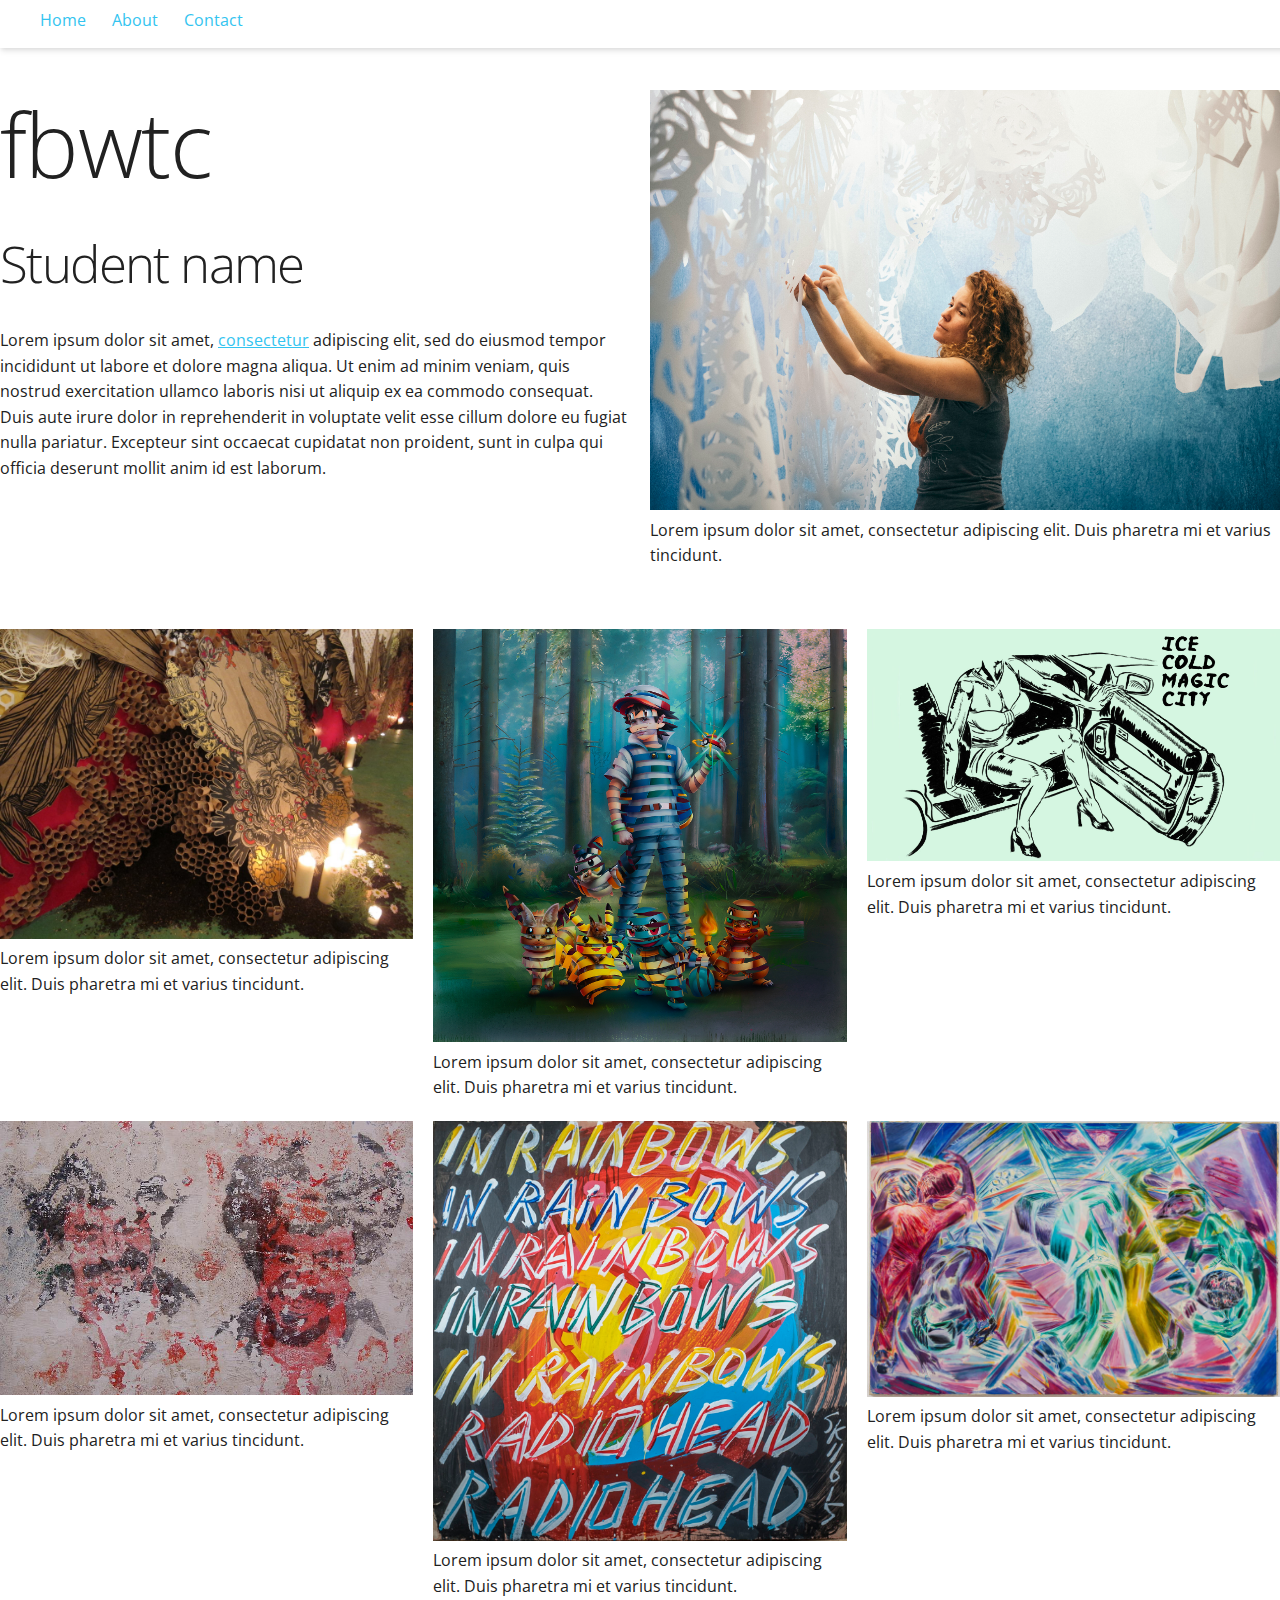
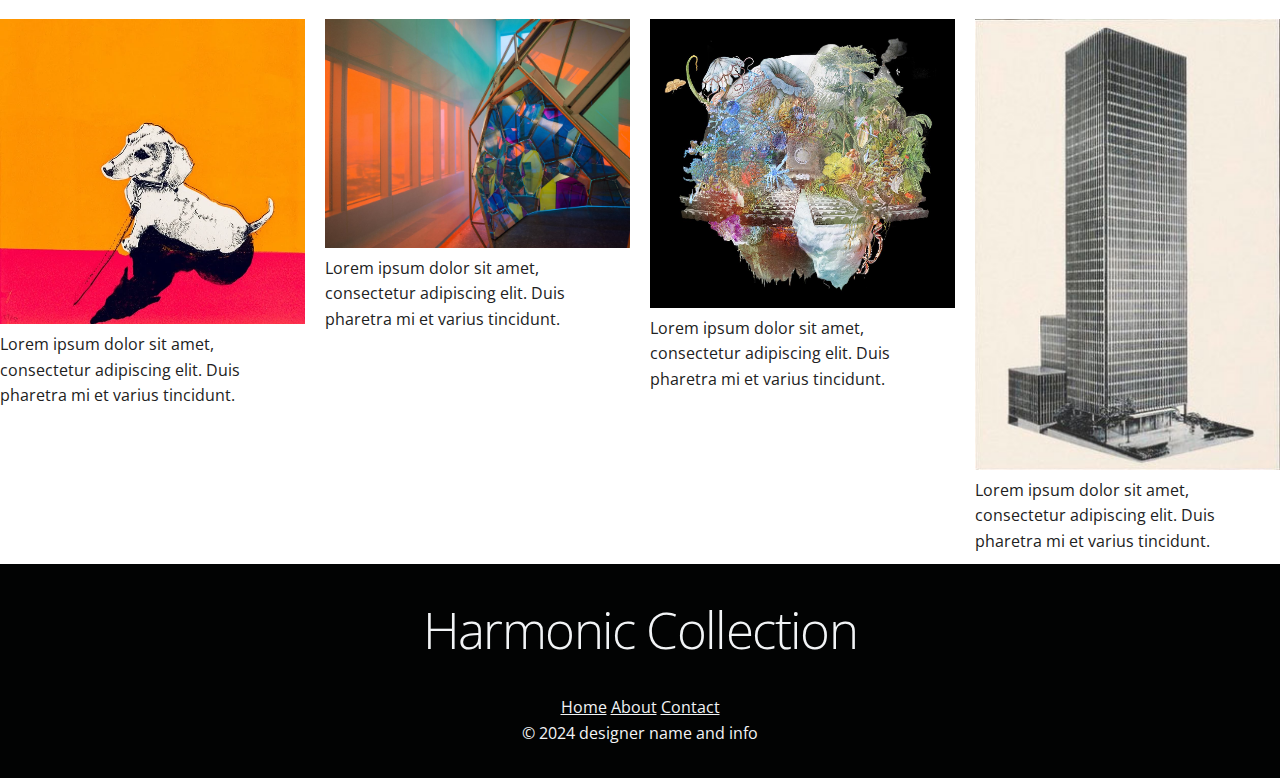
==== index.html @ 66479777 "setup" ====
<!DOCTYPE html>
<html lang="en">
<head>

  <!-- Basic Page Needs
  –––––––––––––––––––––––––––––––––––––––––––––––––– -->
  <meta charset="utf-8">
  <title>Your page title here :)</title>
  <meta name="description" content="">
  <meta name="author" content="">

  <!-- Mobile Specific Metas
  –––––––––––––––––––––––––––––––––––––––––––––––––– -->
  <meta name="viewport" content="width=device-width, initial-scale=1">

  <!-- FONT
  –––––––––––––––––––––––––––––––––––––––––––––––––– -->
  <link href="//fonts.googleapis.com/css?family=Raleway:400,300,600" rel="stylesheet" type="text/css">

  <!-- CSS
  –––––––––––––––––––––––––––––––––––––––––––––––––– -->
  <link rel="stylesheet" href="css/normalize.css">
  <link rel="stylesheet" href="css/barebones.css">
  <link rel="stylesheet" href="css/core-1.css">


  <!-- Favicon
  –––––––––––––––––––––––––––––––––––––––––––––––––– -->
  <link rel="icon" type="image/png" href="images/favicon-16.png">

</head>
<body>
  <header>
    <nav>
      <a href="#">Home</a>
      <a href="#">About</a>
      <a href="#">Contact</a>
    </nav>
  </header>
  <section class="grid-container col-2">
    <div class="content-block">
      <h1>fbwtc</h1>
      <h3>Student name</h3>
      <p>
        Lorem ipsum dolor sit amet, <a href="#">consectetur</a> adipiscing elit,
        sed do eiusmod tempor incididunt ut labore et dolore magna aliqua. Ut
        enim ad minim veniam, quis nostrud exercitation ullamco laboris nisi ut
        aliquip ex ea commodo consequat. Duis aute irure dolor in reprehenderit
        in voluptate velit esse cillum dolore eu fugiat nulla pariatur.
        Excepteur sint occaecat cupidatat non proident, sunt in culpa qui
        officia deserunt mollit anim id est laborum.
      </p>
    </div>
    <div class="content-block"><img src="images/Swoon+Caledonia+Currie+2021+Sal+Rodriguez+photographer.jpg" alt="art image" /><p>Lorem ipsum dolor sit amet, consectetur adipiscing elit. Duis pharetra mi et varius tincidunt.</p></div>
  </section>
  <section class="grid-container col-3">
    <div><img src="images/Tokyo_SnowContemporary_2012_2.JPG" alt="art image" /> Lorem ipsum dolor sit amet, consectetur adipiscing elit. Duis pharetra mi et varius tincidunt.</div>
    <div><img src="images/Viridian-Forest-Acryl-on-linen-71x71inch-kopie.jpg" alt="art image" />Lorem ipsum dolor sit amet, consectetur adipiscing elit. Duis pharetra mi et varius tincidunt.</div>
    <div><img src="images/WEB-SP_Juxtapoz_Miami-01-1600x900.jpg" alt="art image" />Lorem ipsum dolor sit amet, consectetur adipiscing elit. Duis pharetra mi et varius tincidunt.</div>
  </section>
  <section class="grid-container col-3">
    <div><img src="images/dsc_0099_3007118864_o.jpg" alt="art image" />Lorem ipsum dolor sit amet, consectetur adipiscing elit. Duis pharetra mi et varius tincidunt.</div>
    <div><img src="images/sk-Radiohead-In-Rainbows-111915-58.jpg" alt="art image" /> Lorem ipsum dolor sit amet, consectetur adipiscing elit. Duis pharetra mi et varius tincidunt.</div>
    <div><img src="images/Denzil-Forrester-1993-Dub-Dance-2-840x560-c-center.jpg" alt="art image" />Lorem ipsum dolor sit amet, consectetur adipiscing elit. Duis pharetra mi et varius tincidunt.</div>
  </section>
  <section class="grid-container col-4">
    <div><img src="images/1_MB_Anna_Marrow_Doggie_Jo_Hounsome_Photography_1_grande.webp" alt="art image" /> Lorem ipsum dolor sit amet, consectetur adipiscing elit. Duis pharetra mi et varius tincidunt.</div>
    <div><img src="images/2021_09_24_02_model_of_invisible_futures_02_small.jpg" alt="art image" />Lorem ipsum dolor sit amet, consectetur adipiscing elit. Duis pharetra mi et varius tincidunt.</div>
    <div><img src="images/2021_10_07_210517_FA_LOGO_trans-background_SMALL.jpg" alt="art image" />Lorem ipsum dolor sit amet, consectetur adipiscing elit. Duis pharetra mi et varius tincidunt.</div>
    <div><img src="images/building.jpg" alt="art image" />Lorem ipsum dolor sit amet, consectetur adipiscing elit. Duis pharetra mi et varius tincidunt.</div>
  </section>
  <footer>
    <h3 class="fake-logo">Harmonic Collection</h3>
    <nav>
      <a href="#">Home</a>
      <a href="#">About</a>
      <a href="#">Contact</a>
    </nav>
    <p>&copy; 2024 designer name and info</p>
  </footer>
</body>
</html>
---- css/barebones.css ----
/*
* Barebones V3
* Copyright 2019 Steve Cochran
*
* Based of Skeleton by Dave Gamache
*
* Free to use under the MIT license.
*/

/* Table of contents
––––––––––––––––––––––––––––––––––––––––––––––––––
- Media Breakpoints
- Variables
- Grid
- Base Styles
- Typography
- Links
- Buttons
- Forms
- Lists
- Code
- Tables
- Spacing
- Utilities
- Clearing
- Media Queries
*/

/* ENV Variables
–––––––––––––––––––––––––––––––––––––––––––––––––– */
/* Media breakpoint variables for use in media queries
* 	Note: this section is currently commented out pending release of 
* 	final CSS env() spec
*  Breakpoints based on 
*	 https://medium.freecodecamp.org/the-100-correct-way-to-do-css-breakpoints-88d6a5ba1862
* 
*/


/* CSS Variables
–––––––––––––––––––––––––––––––––––––––––––––––––– */
html {

	/* default theme: light background, dark text, blue accent */
	--theme-hue: 0;					/* white */
	--accent-hue: 194;			/* blue */

	--text-color-richer: hsl(var(--theme-hue), 0%, 5%);			/* #0d0d0d		*/
	--text-color-normal: hsl(var(--theme-hue), 0%, 13%);		/* #222222 		text color; button:hover:focus color */
	--text-color-softer: hsl(var(--theme-hue), 0%, 33%);		/* #555555 		button color; button:hover border */

  --accent-color: hsl(var(--accent-hue), 86%, 57%);				/* #33C3F0 		link; button-primary bg+border; textarea,select:focus border */
  --accent-color-hover: hsl(var(--accent-hue), 76%, 49%);	/* #1EAEDB 		link hover; button-primary:hover:focus bg+border */

  --border-color: hsl(var(--theme-hue), 0%, 73%);					/* #bbbbbb		button border */
	--border-color-softer: hsl(var(--theme-hue), 0%, 82%);	/* #d1d1d1		textarea,select,code,td,hr border	 */
	
	--background-color: white;														/* transparent body background; textarea,select background */
	--background-color-softer: hsl(var(--theme-hue), 0%, 95%);
  --code-background: hsl(var(--theme-hue), 0%, 95%);			/* #f1f1f1 		code background*/

	--button-primary-color: white;
  
	
	/* Note: Skeleton was based off a 10px font sizing for REM  */
	/* 62.5% of typical 16px browser default = 10px */
	--base-font-size: 1rem;
	
	/* Grid Defaults - default to match orig skeleton settings */
	--grid-max-width: 1440px;
}

/*  Dark Theme
	Note: prefers-color-scheme selector support is still limited, but 
	included for future and an example of defining a different base 'theme'
*/
@media (prefers-color-scheme: dark) {
	:html {
		/* dark theme: light background, dark text, blue accent */
		--theme-hue: 0;					/* black */
		--accent-hue: 194;			/* blue */

		--text-color-richer: hsl(var(--theme-hue), 0%, 95%);		/* 		*/
		--text-color-normal: hsl(var(--theme-hue), 0%, 80%);		/* text color; button:hover:focus color */
		--text-color-softer: hsl(var(--theme-hue), 0%, 67%);		/* button color; button:hover border */

		--accent-color: hsl(var(--accent-hue), 76%, 49%);				/* link; button-primary bg+border; textarea,select:focus border */
		--accent-color-hover: hsl(var(--accent-hue), 86%, 57%);	/* link hover; button-primary:hover:focus bg+border */

		--border-color: hsl(var(--theme-hue), 0%, 27%);					/* button border */
		--border-color-softer: hsl(var(--theme-hue), 0%, 20%);	/* textarea,select,code,td,hr border	 */
	
		--background-color: hsl(var(--theme-hue), 0%, 12%);			/* body background; textarea,select background */
		--background-color-softer: hsl(var(--theme-hue), 0%, 18%);
		--code-background: hsl(var(--theme-hue), 0%, 5%);				/* code background*/

		--button-primary-color: white;
  }
	
	img.value-img {
		filter: invert(0.8);
	}
	/* TODO - test dialing back image intensity on dark background
  img {
    opacity: .80;
    transition: opacity .5s ease-in-out;
  }
  img:hover {
    opacity: 1;
  }
  */
}


/* Grid
–––––––––––––––––––––––––––––––––––––––––––––––––– */
/* CSS Grid depends much more on CSS than HTML, so there is less boilerplate
	 than with skeleton. Only basic 1-4 column grids are included.
	 Any additional needs should be made using custom CSS directives */


.grid-container {
	position: relative;
	max-width: var(--grid-max-width);
	margin: 0 auto;
	padding: 20px;
	display: grid;
	grid-gap: 20px;
	gap: 20px;
	
	/* by default use min 200px wide columns auto-fit into width */
	grid-template-columns: minmax(200px, 1fr);
}

/* grids to 3 columns above mobile sizes */
@media (min-width: 600px) {
	.grid-container {
		grid-template-columns: repeat(3, 1fr);
		padding: 10px 0;
	}
	
	/* basic grids */
	.grid-container.col-5 {
		grid-template-columns: repeat(5, 1fr);
	}
	.grid-container.col-4 {
		grid-template-columns: repeat(4, 1fr);
	}
	.grid-container.col-3 {
		grid-template-columns: repeat(3, 1fr);
	}
	.grid-container.col-2 {
		grid-template-columns: repeat(2, 1fr);
	}
	.grid-container.full {
		grid-template-columns: 1fr;
	}
	
}







/* Base Styles
–––––––––––––––––––––––––––––––––––––––––––––––––– */
html {
  font-size: var(--base-font-size);
  scroll-behavior: smooth;
}
body {
  font-size: 1rem;		/* changed from 15px in orig skeleton */
  line-height: 1.6;
  font-weight: 400;
  font-family: "Open Sans", "HelveticaNeue", "Helvetica Neue", Helvetica, Arial, sans-serif;
  color: var(--text-color-normal); 
  background-color: var(--background-color);;
}


/* Typography
–––––––––––––––––––––––––––––––––––––––––––––––––– */
h1, h2, h3, h4, h5, h6 {
  margin-top: 0;
  margin-bottom: 2rem;
  font-weight: 300; }
h1 { font-size: 4.0rem; line-height: 1.2;  letter-spacing: -.1rem;}
h2 { font-size: 3.6rem; line-height: 1.25; letter-spacing: -.1rem; }
h3 { font-size: 3.2rem; line-height: 1.3;  letter-spacing: -.1rem; }
h4 { font-size: 2.4rem; line-height: 1.35; letter-spacing: -.08rem; }
h5 { font-size: 1.8rem; line-height: 1.5;  letter-spacing: -.05rem; }
h6 { font-size: 1.333rem; line-height: 1.6;  letter-spacing: 0; }

/* Larger than phablet */
@media (min-width: 600px) {
  h1 { font-size: 5.6rem; }
  h2 { font-size: 4.2rem; }
  h3 { font-size: 3.2rem; }
  h4 { font-size: 2.4rem; }
  h5 { font-size: 1.8rem; }
  h6 { font-size: 1.333rem; }
}

p {
  margin-top: 0; }


/* Links
–––––––––––––––––––––––––––––––––––––––––––––––––– */
a {
  color: var(--accent-color); }
a:hover {
  color: var(--accent-color-hover); }


/* Buttons
–––––––––––––––––––––––––––––––––––––––––––––––––– */
.button,
button,
input[type="submit"],
input[type="reset"],
input[type="button"] {
  display: inline-block;
  height: 38px;
  padding: 0 30px;
  color: var(--text-color-softer);
  text-align: center;
  font-size: 11px;
  font-weight: 600;
  line-height: 38px;
  letter-spacing: .1rem;
  text-transform: uppercase;
  text-decoration: none;
  white-space: nowrap;
  background-color: transparent;
  border-radius: 4px;
  border: 1px solid var(--border-color);
  cursor: pointer;
  box-sizing: border-box; }
.button:hover,
button:hover,
input[type="submit"]:hover,
input[type="reset"]:hover,
input[type="button"]:hover,
.button:focus,
button:focus,
input[type="submit"]:focus,
input[type="reset"]:focus,
input[type="button"]:focus {
  color: var(--text-color-normal);
  border-color: var(--text-color-softer);
  outline: 0; }
.button.button-primary,
button.button-primary,
input[type="submit"].button-primary,
input[type="reset"].button-primary,
input[type="button"].button-primary {
  color: var(--button-primary-color);
  background-color: var(--accent-color);
  border-color: var(--accent-color); }
.button.button-primary:hover,
button.button-primary:hover,
input[type="submit"].button-primary:hover,
input[type="reset"].button-primary:hover,
input[type="button"].button-primary:hover,
.button.button-primary:focus,
button.button-primary:focus,
input[type="submit"].button-primary:focus,
input[type="reset"].button-primary:focus,
input[type="button"].button-primary:focus {
  color: var(--button-primary-color);
  background-color: var(--accent-color-hover);
  border-color: var(--accent-color-hover); }


/* Forms
–––––––––––––––––––––––––––––––––––––––––––––––––– */
input[type="email"],
input[type="number"],
input[type="search"],
input[type="text"],
input[type="tel"],
input[type="url"],
input[type="password"],
textarea,
select {
  height: 38px;
  padding: 6px 10px; /* The 6px vertically centers text on FF, ignored by Webkit */
  background-color: var(--background-color);
  border: 1px solid var(--border-color-softer);
  border-radius: 4px;
  box-shadow: none;
  box-sizing: border-box; }
/* Removes awkward default styles on some inputs for iOS */
input[type="email"],
input[type="number"],
input[type="search"],
input[type="text"],
input[type="tel"],
input[type="url"],
input[type="password"],
input[type="button"],
input[type="submit"],
textarea {
  -webkit-appearance: none;
     -moz-appearance: none;
          appearance: none; }
textarea {
  min-height: 65px;
  padding-top: 6px;
  padding-bottom: 6px; }
input[type="email"]:focus,
input[type="number"]:focus,
input[type="search"]:focus,
input[type="text"]:focus,
input[type="tel"]:focus,
input[type="url"]:focus,
input[type="password"]:focus,
textarea:focus,
select:focus {
  border: 1px solid var(--accent-color);
  outline: 0; }
label,
legend {
  display: block;
  margin-bottom: .5rem;
  font-weight: 600; }
fieldset {
  padding: 0;
  border-width: 0; }
input[type="checkbox"],
input[type="radio"] {
  display: inline; }
label > .label-body {
  display: inline-block;
  margin-left: .5rem;
  font-weight: normal; }


/* Lists
–––––––––––––––––––––––––––––––––––––––––––––––––– */
ul {
  list-style: circle inside; }
ol {
  list-style: decimal inside; }
ol, ul {
  padding-left: 0;
  margin-top: 0; }
ul ul, ul ol, ol ol, ol ul {
	font-size: 100%;
	margin: 1rem 0 1rem 3rem;
	color: var(--text-color-softer);
}
li {
  margin-bottom: 0.5rem; }


/* Code
–––––––––––––––––––––––––––––––––––––––––––––––––– */
code {
  padding: .2rem .5rem;
  margin: 0 .2rem;
  font-size: 90%;
  white-space: nowrap;
  background: var(--code-background);
  border: 1px solid var(--border-color-softer);
  border-radius: 4px; }
pre > code {
  display: block;
  padding: 1rem 1.5rem;
  white-space: pre; 
  overflow: auto; }


/* Tables
–––––––––––––––––––––––––––––––––––––––––––––––––– */
th,
td {
  padding: 12px 15px;
  text-align: left;
  border-bottom: 1px solid var(--border-color-softer); }
th:first-child,
td:first-child {
  padding-left: 0; }
th:last-child,
td:last-child {
  padding-right: 0; }


/* Spacing
–––––––––––––––––––––––––––––––––––––––––––––––––– */
button,
.button {
  margin-bottom: 1rem; }
input,
textarea,
select,
fieldset {
  margin-bottom: 1.5rem; }
pre,
blockquote,
dl,
figure,
table,
p,
ul,
ol,
form {
  margin-bottom: 2.5rem; }


/* Utilities
–––––––––––––––––––––––––––––––––––––––––––––––––– */
.u-full-width {
  width: 100%;
  box-sizing: border-box; }
.u-max-full-width {
  max-width: 100%;
  box-sizing: border-box; }
.u-pull-right {
  float: right; }
.u-pull-left {
  float: left; }
.u-align-left {
	text-align: left; }
.u-align-right {
	text-align: right; }


/* Misc
–––––––––––––––––––––––––––––––––––––––––––––––––– */
hr {
  margin-top: 3rem;
  margin-bottom: 3.5rem;
  border-width: 0;
  border-top: 1px solid var(--border-color-softer); }


/* Clearing
–––––––––––––––––––––––––––––––––––––––––––––––––– */

/* Self Clearing Goodness */
.container:after,
.row:after,
.u-cf {
  content: "";
  display: table;
  clear: both; }


/* Media Queries
–––––––––––––––––––––––––––––––––––––––––––––––––– */
/*
Note: The best way to structure the use of media queries is to create the queries
near the relevant code. For example, if you wanted to change the styles for buttons
on small devices, paste the mobile query code up in the buttons section and style it
there.
*/


/* Larger than mobile (default point when grid becomes active) */
@media (min-width: 600px) {}

/* Larger than phablet */
@media (min-width: 900px) {}

/* Larger than tablet */
@media (min-width: 1200px) {}
---- css/core-1.css ----
@import url('https://fonts.googleapis.com/css2?family=Open+Sans:ital,wght@0,300..800;1,300..800&display=swap');


/* CSS Custom properties */

:root {
  /* Define Colors as colors */
  --green: #00ebc7;
  --red: #ff5470;
  --yellow: #fde24f;
  --black: #020303;
  --darkBlue: #00214d;
  --darkGrey: #222;
  --grey: #cccccc;
  --lightGrey: #f2f4f6;
  --white: #fff;

  /* Define Colors intentions */
  --background: var(--white);
  --textColor: var(--black);
  --buttonTextColor: var(--black);
  --lineColor: var(--grey);
  --cardBg: var(--white);
  --headerBackground: var(--background-color);
  --footerBackground: var(--black);
  --textLink: var(--green)

  /* Styles */
  --line: solid 1px var(--lineColor);

  /* Spacing */
  --space-xxs:  4px;
  --space-xs:   8px;
  --space-sm:   12px;
  --space-md:   20px;
  --space-lg:   32px;
  --space-xl:   52px;
  --space-xxl:  84px;

  /* Positioning */
  --containerPadding: 2.5%;
  --headerHeight: 3rem;
  --borderRadius: 10px;

    /* Elevation */
    --level-1: 0 1px 3px 0 rgba(0, 0, 0, 0.1), 0 1px 2px 0 rgba(0, 0, 0, 0.06);
    --level-2: 0 4px 6px -1px rgba(0, 0, 0, 0.1),
      0 2px 4px -1px rgba(0, 0, 0, 0.06);
    --level-3: 0 10px 15px -3px rgba(0, 0, 0, 0.1),
      0 4px 6px -2px rgba(0, 0, 0, 0.05);
    --level-4: 0 20px 25px -5px rgba(0, 0, 0, 0.1),
      0 10px 10px -5px rgba(0, 0, 0, 0.04);

}

main {
    width: 80vw;
    margin: 0 auto;
  }

  img {
    max-width: 100%;
    height: auto;
  }

  header {
    color: var(--accent-color);
    left: 0;
    top: 0;
    width: 100%;
    height: var(--headerHeight);
    background: var(--headerBackground);
    box-shadow: var(--level-2);
    padding: 0 var(--containerPadding);
  }
  
  header nav {
    display: flex;
    justify-content: flex-start;
    align-items: center;
    width: 600px;
  }
  
  header nav a {
    color: var(--accent-color);
    text-decoration: none;
    padding:.5rem;
  
  }
  
  header nav a + a {
    margin-left: 10px;
  }

  .content-block {
    margin-top: var(--space-lg);
  }

  footer {
    --footerTextColor: var(--lightGrey);
    color: var(--footerTextColor);
    background: var(--footerBackground);
    padding: 2rem var(--containerPadding);
    text-align: center;
  }
  
  footer a {
    color: var(--footerTextColor);
  }
  
  footer p {
    margin-bottom: 0;
    max-width: none;
  }
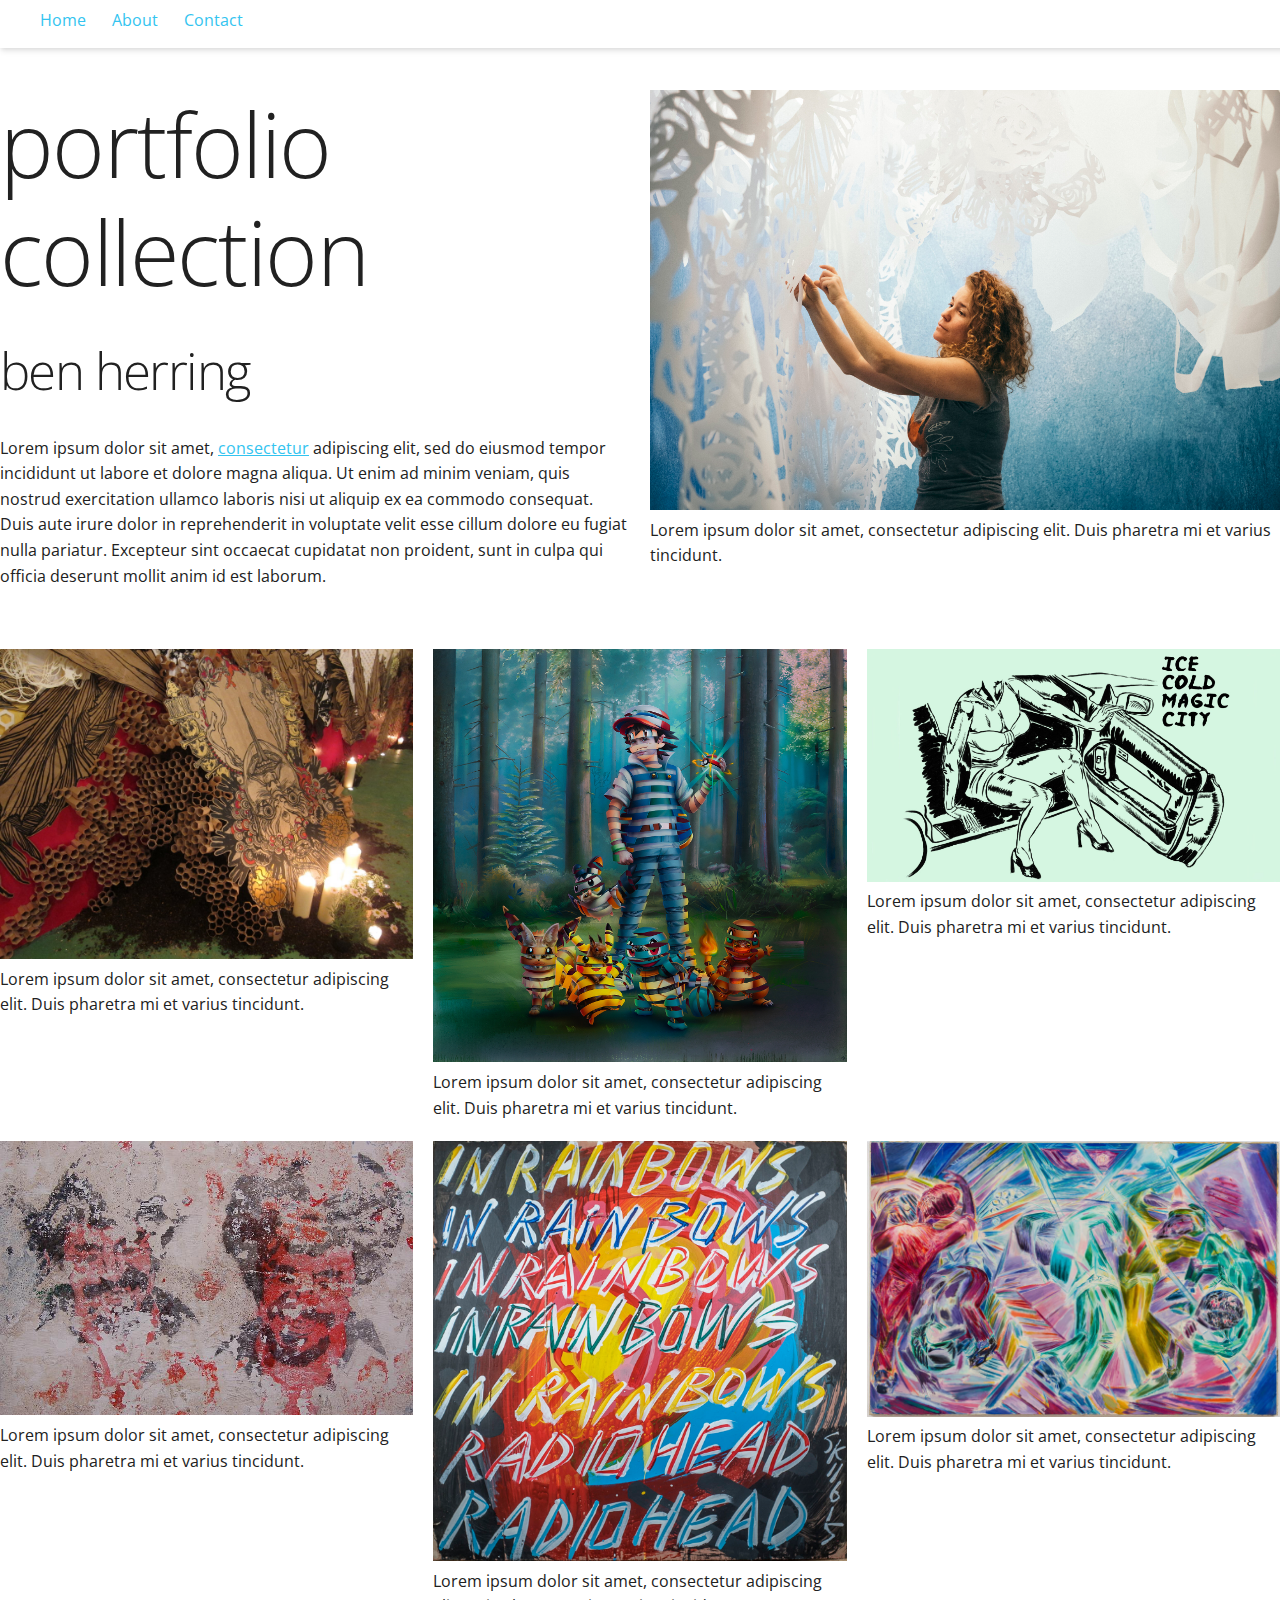
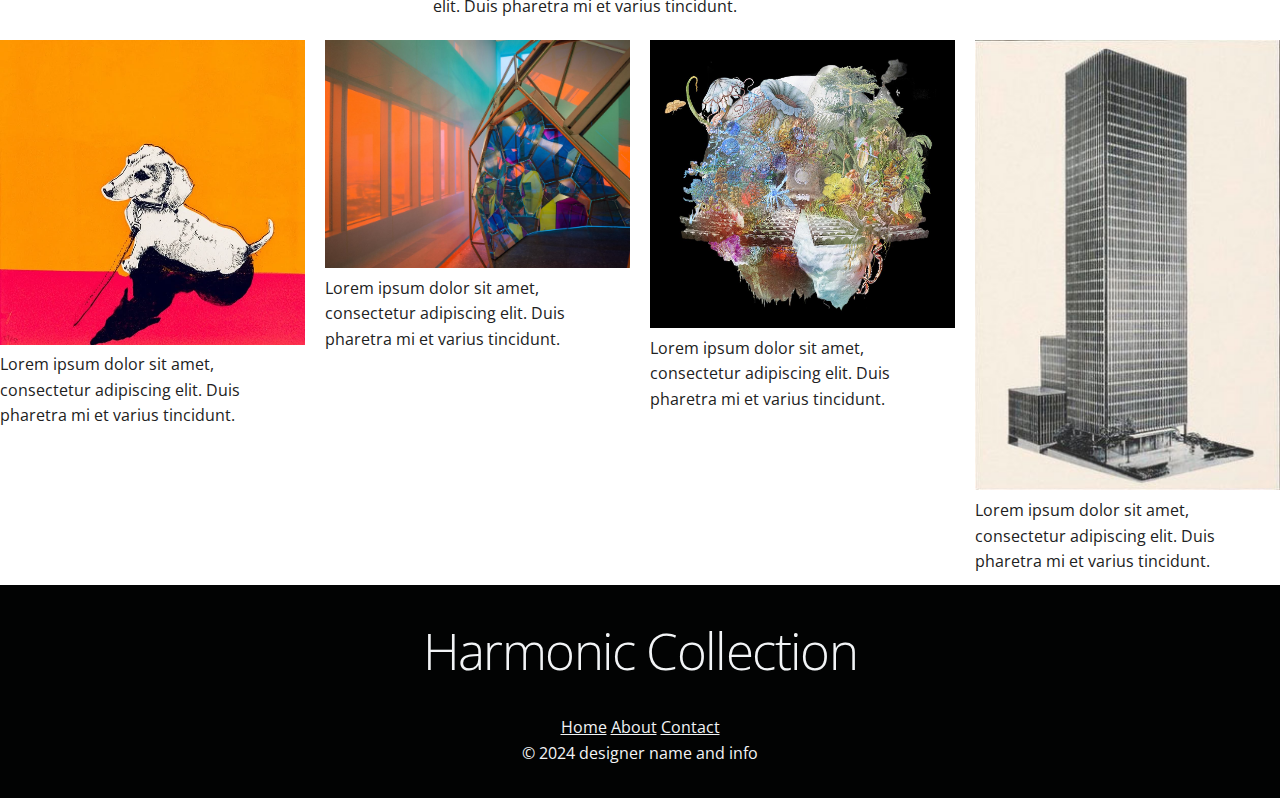
==== commit 25cec8db: "Update index.html" ====
--- a/index.html
+++ b/index.html
@@ -39,8 +39,8 @@
   </header>
   <section class="grid-container col-2">
     <div class="content-block">
-      <h1>fbwtc</h1>
-      <h3>Student name</h3>
+      <h1>portfolio collection</h1>
+      <h3>ben herring</h3>
       <p>
         Lorem ipsum dolor sit amet, <a href="#">consectetur</a> adipiscing elit,
         sed do eiusmod tempor incididunt ut labore et dolore magna aliqua. Ut
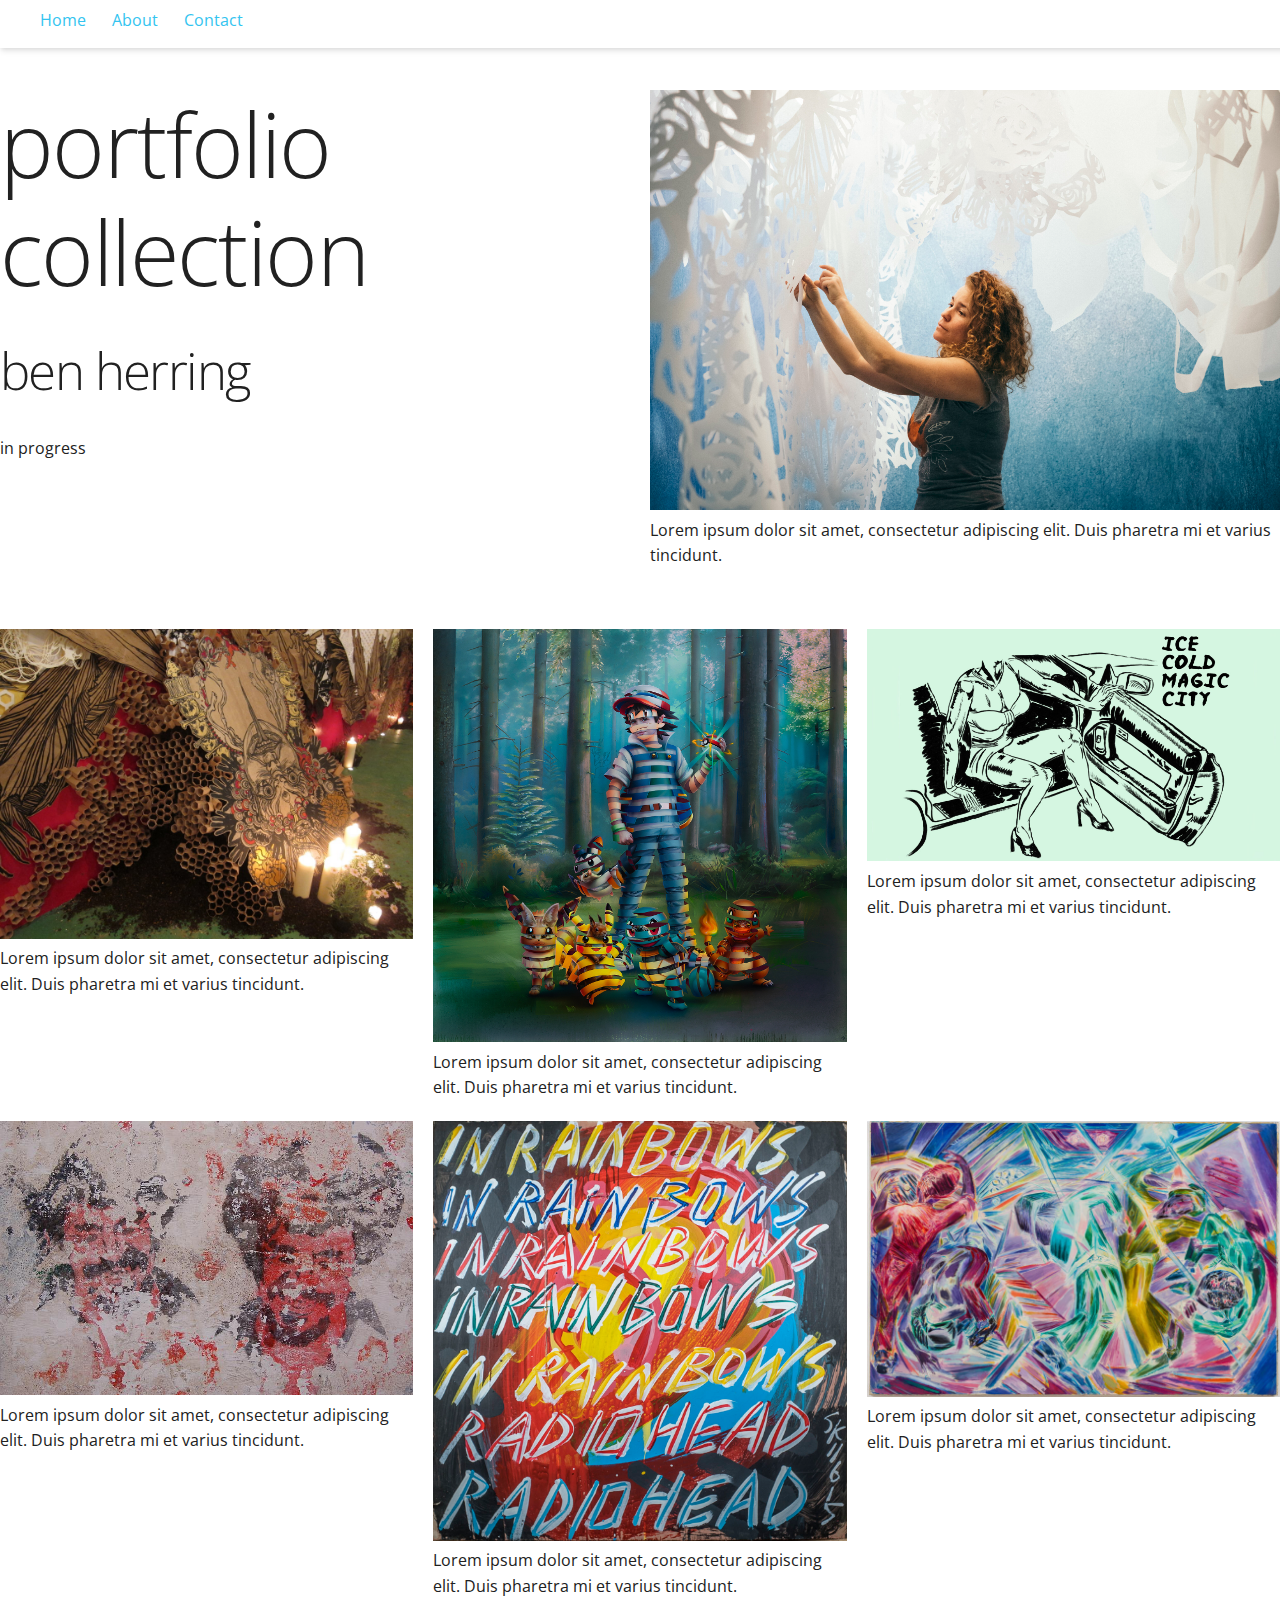
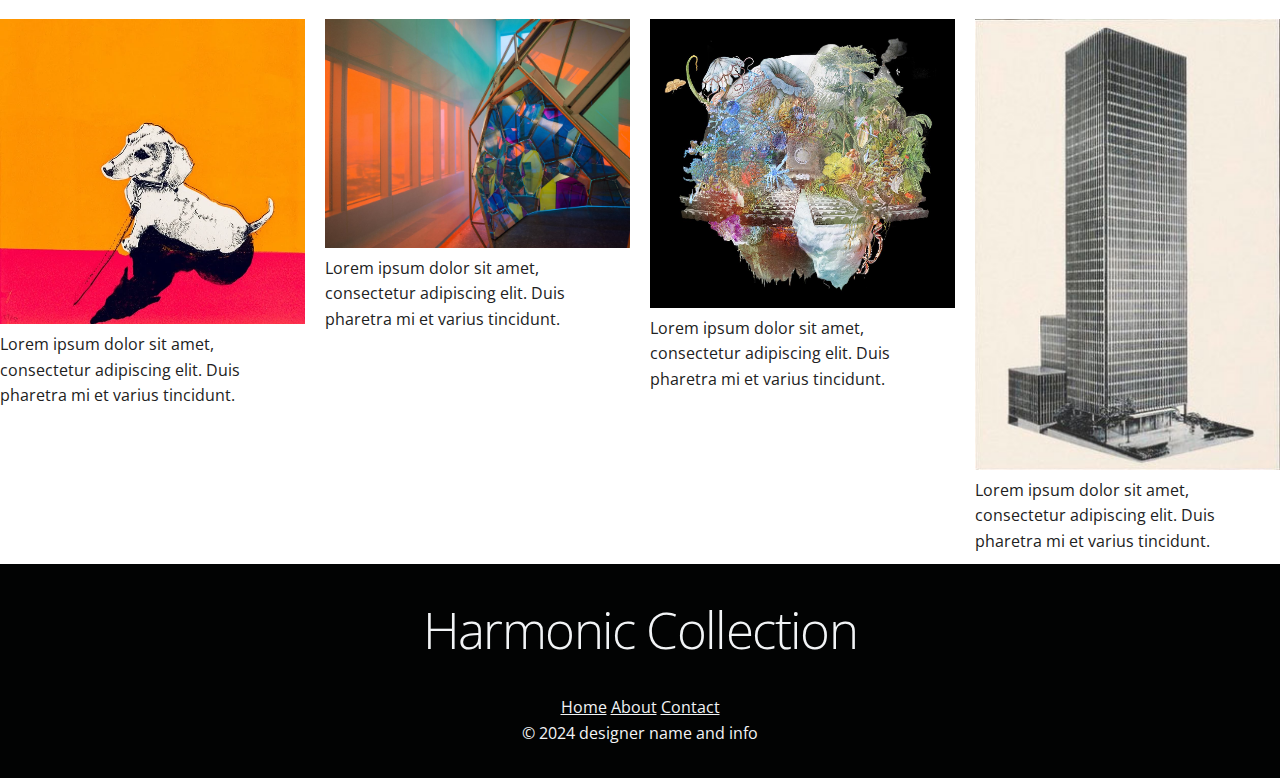
==== commit f6aa5e7f: "Update index.html" ====
--- a/index.html
+++ b/index.html
@@ -42,13 +42,7 @@
       <h1>portfolio collection</h1>
       <h3>ben herring</h3>
       <p>
-        Lorem ipsum dolor sit amet, <a href="#">consectetur</a> adipiscing elit,
-        sed do eiusmod tempor incididunt ut labore et dolore magna aliqua. Ut
-        enim ad minim veniam, quis nostrud exercitation ullamco laboris nisi ut
-        aliquip ex ea commodo consequat. Duis aute irure dolor in reprehenderit
-        in voluptate velit esse cillum dolore eu fugiat nulla pariatur.
-        Excepteur sint occaecat cupidatat non proident, sunt in culpa qui
-        officia deserunt mollit anim id est laborum.
+        in progress
       </p>
     </div>
     <div class="content-block"><img src="images/Swoon+Caledonia+Currie+2021+Sal+Rodriguez+photographer.jpg" alt="art image" /><p>Lorem ipsum dolor sit amet, consectetur adipiscing elit. Duis pharetra mi et varius tincidunt.</p></div>
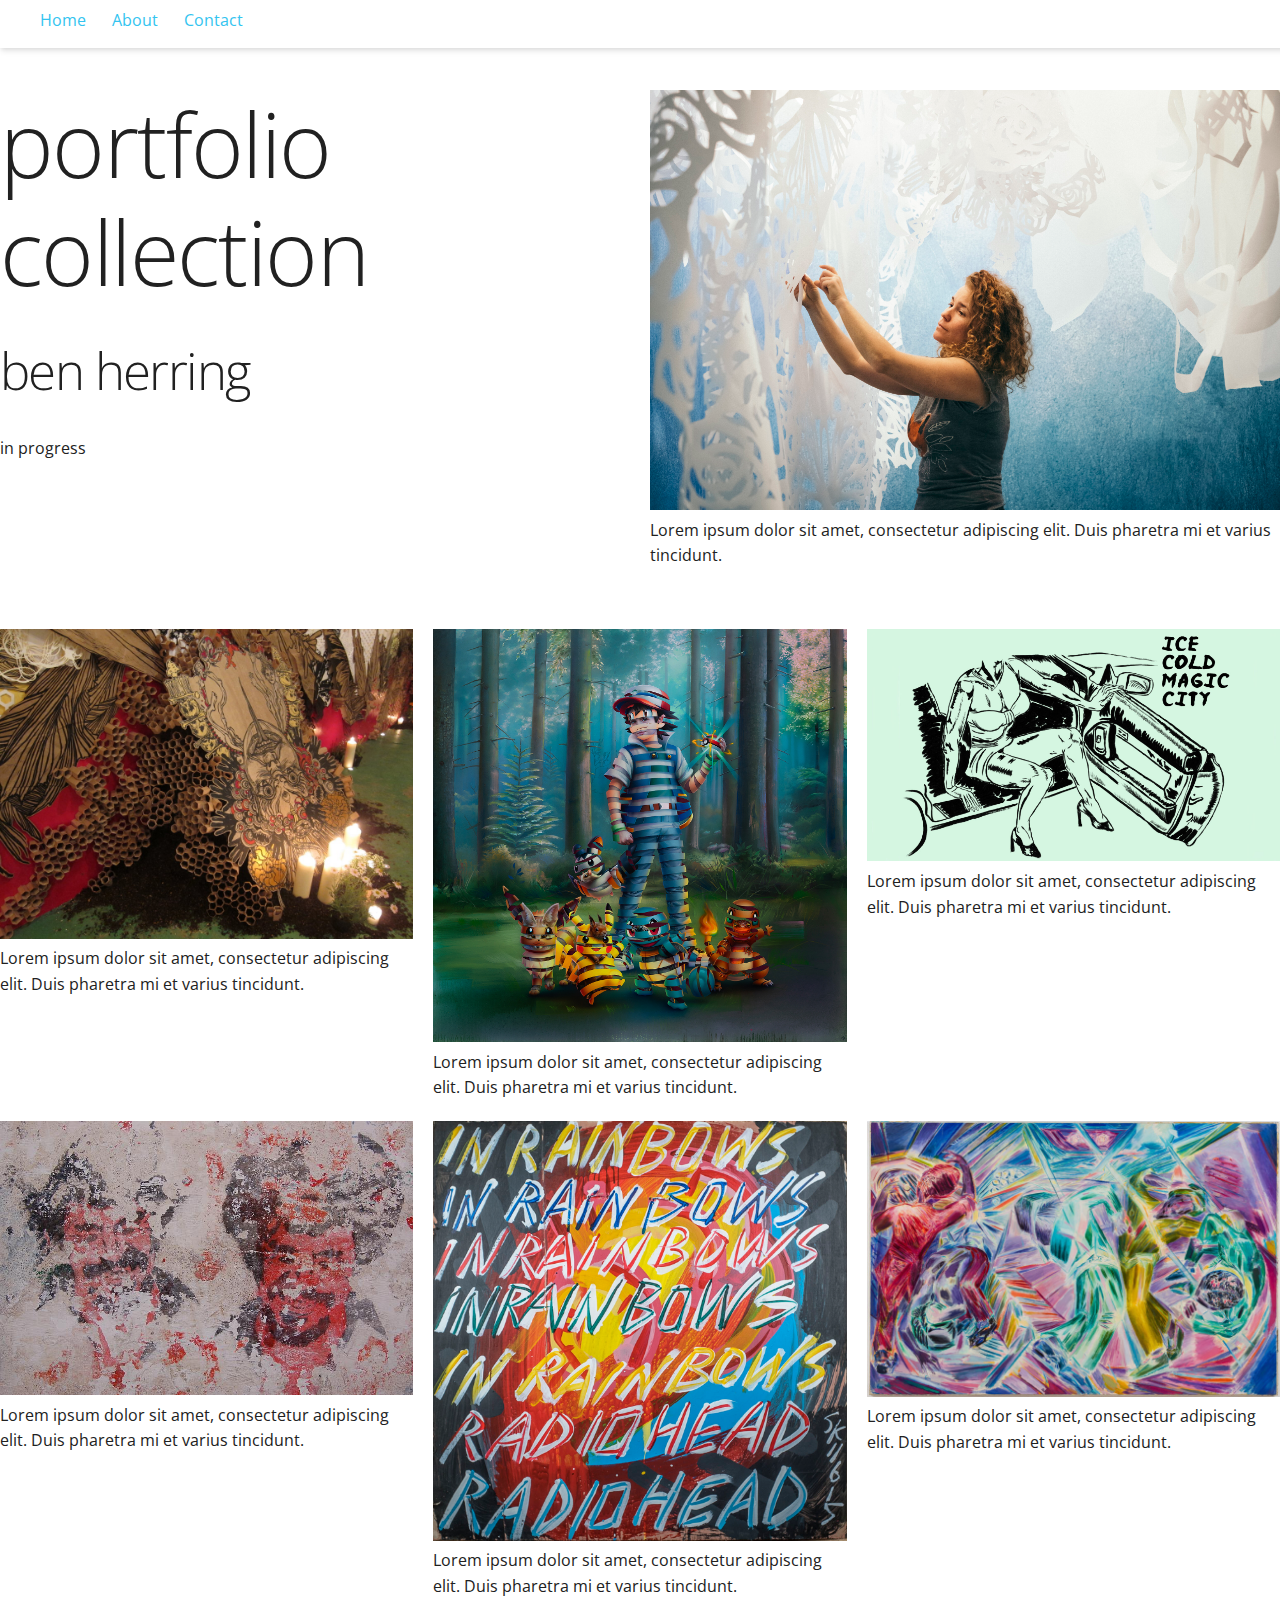
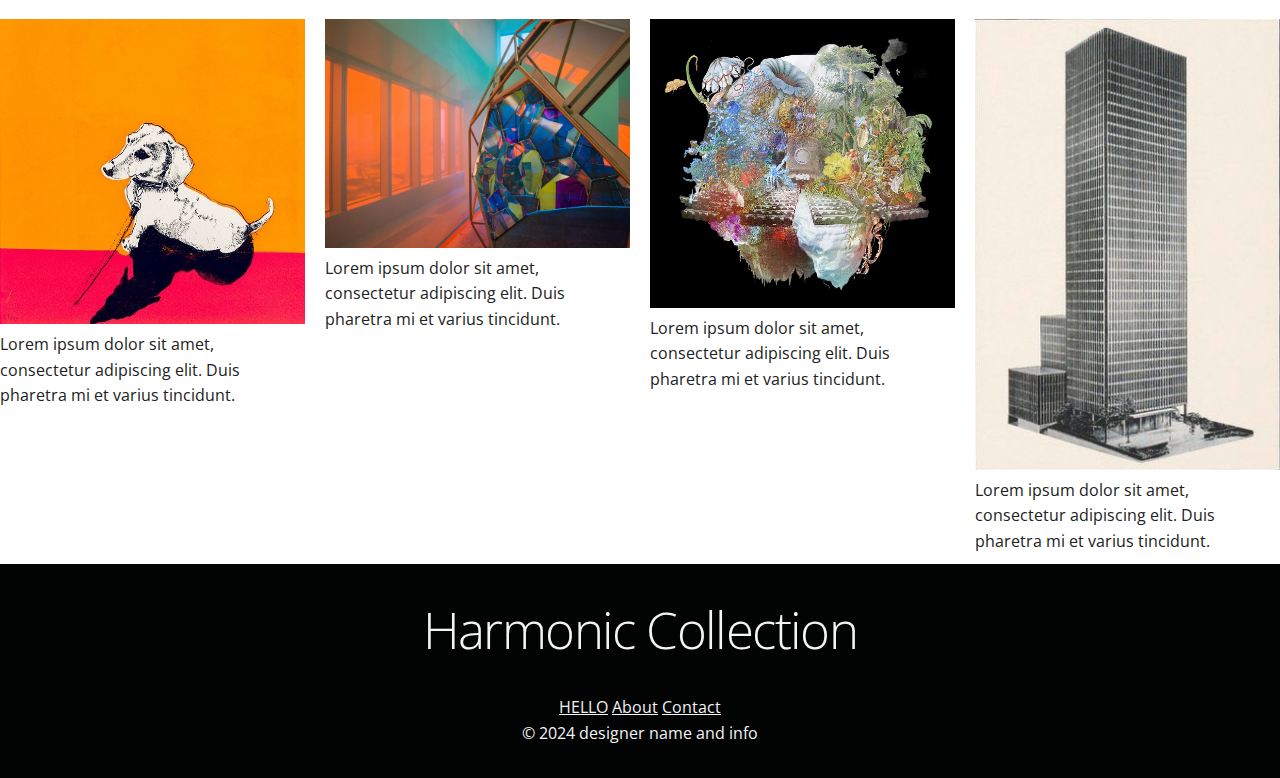
==== commit a417cca9: "Update index.html" ====
--- a/index.html
+++ b/index.html
@@ -66,7 +66,7 @@
   <footer>
     <h3 class="fake-logo">Harmonic Collection</h3>
     <nav>
-      <a href="#">Home</a>
+      <a href="#">HELLO</a>
       <a href="#">About</a>
       <a href="#">Contact</a>
     </nav>
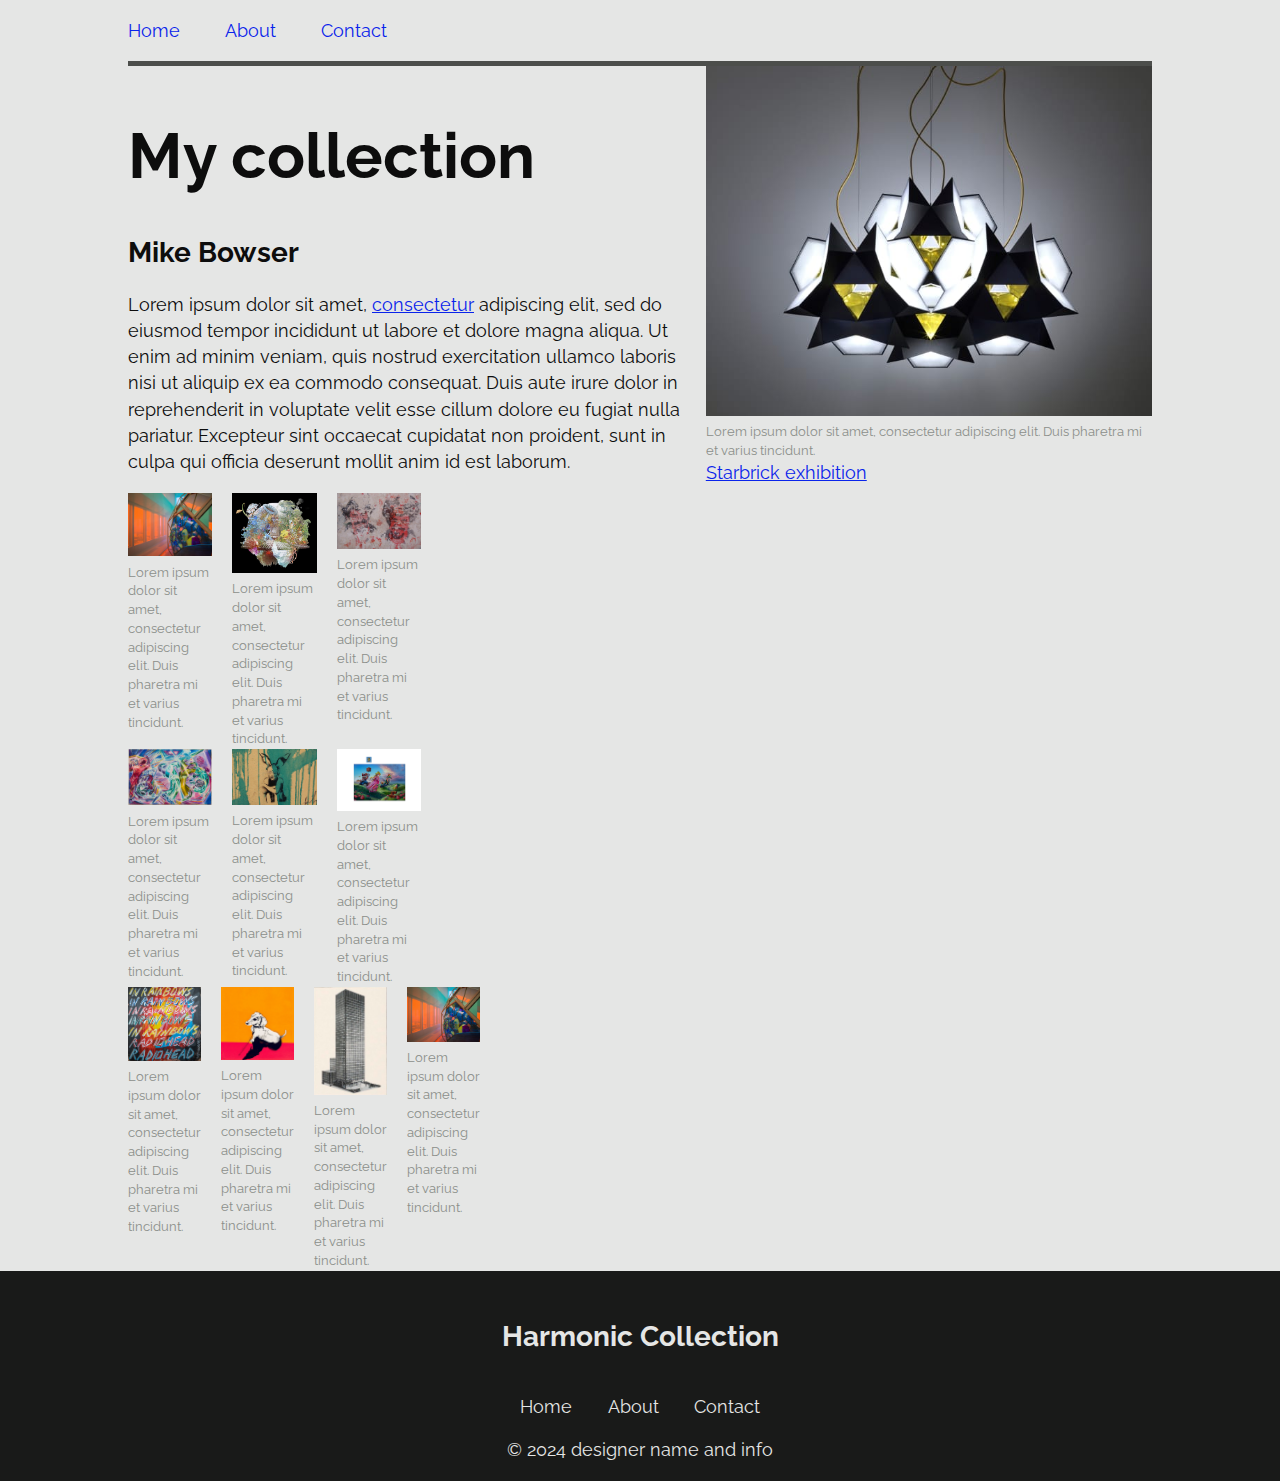
==== commit 52833bea: "new framework" ====
--- a/index.html
+++ b/index.html
@@ -13,60 +13,98 @@
   –––––––––––––––––––––––––––––––––––––––––––––––––– -->
   <meta name="viewport" content="width=device-width, initial-scale=1">
 
-  <!-- FONT
-  –––––––––––––––––––––––––––––––––––––––––––––––––– -->
-  <link href="//fonts.googleapis.com/css?family=Raleway:400,300,600" rel="stylesheet" type="text/css">
 
   <!-- CSS
   –––––––––––––––––––––––––––––––––––––––––––––––––– -->
   <link rel="stylesheet" href="css/normalize.css">
-  <link rel="stylesheet" href="css/barebones.css">
-  <link rel="stylesheet" href="css/core-1.css">
+  <link rel="stylesheet" href="css/styles.css">
 
 
   <!-- Favicon
   –––––––––––––––––––––––––––––––––––––––––––––––––– -->
-  <link rel="icon" type="image/png" href="images/favicon-16.png">
+  <link rel="icon" type="image/png" href="images/favicon.ico">
 
 </head>
 <body>
   <header>
     <nav>
-      <a href="#">Home</a>
+      <a href="index.html">Home</a>
       <a href="#">About</a>
       <a href="#">Contact</a>
     </nav>
   </header>
+  <main>
   <section class="grid-container col-2">
-    <div class="content-block">
-      <h1>portfolio collection</h1>
-      <h3>ben herring</h3>
+    <div>
+      <h1>My collection</h1>
+      <h3>Mike Bowser</h3>
       <p>
-        in progress
+        Lorem ipsum dolor sit amet, <a href="#">consectetur</a> adipiscing elit,
+        sed do eiusmod tempor incididunt ut labore et dolore magna aliqua. Ut
+        enim ad minim veniam, quis nostrud exercitation ullamco laboris nisi ut
+        aliquip ex ea commodo consequat. Duis aute irure dolor in reprehenderit
+        in voluptate velit esse cillum dolore eu fugiat nulla pariatur.
+        Excepteur sint occaecat cupidatat non proident, sunt in culpa qui
+        officia deserunt mollit anim id est laborum.
       </p>
     </div>
-    <div class="content-block"><img src="images/Swoon+Caledonia+Currie+2021+Sal+Rodriguez+photographer.jpg" alt="art image" /><p>Lorem ipsum dolor sit amet, consectetur adipiscing elit. Duis pharetra mi et varius tincidunt.</p></div>
+    <figure>
+      <img src="images/starbrick_5587.jpg" alt="art image" />
+      <figcaption>Lorem ipsum dolor sit amet, consectetur adipiscing elit. Duis pharetra mi et varius tincidunt.</figcaption>
+      <a href="entry-example-blocks.html">Starbrick exhibition</a>
+  </figure>
   </section>
   <section class="grid-container col-3">
-    <div><img src="images/Tokyo_SnowContemporary_2012_2.JPG" alt="art image" /> Lorem ipsum dolor sit amet, consectetur adipiscing elit. Duis pharetra mi et varius tincidunt.</div>
-    <div><img src="images/Viridian-Forest-Acryl-on-linen-71x71inch-kopie.jpg" alt="art image" />Lorem ipsum dolor sit amet, consectetur adipiscing elit. Duis pharetra mi et varius tincidunt.</div>
-    <div><img src="images/WEB-SP_Juxtapoz_Miami-01-1600x900.jpg" alt="art image" />Lorem ipsum dolor sit amet, consectetur adipiscing elit. Duis pharetra mi et varius tincidunt.</div>
+    <figure>
+      <img src="images/2021_09_24_02_model_of_invisible_futures_02_small.jpg" alt="art image" />
+      <figcaption>Lorem ipsum dolor sit amet, consectetur adipiscing elit. Duis pharetra mi et varius tincidunt.</figcaption>
+  </figure>
+  <figure>
+    <img src="images/2021_10_07_210517_FA_LOGO_trans-background_SMALL.jpg" alt="art image" />
+    <figcaption>Lorem ipsum dolor sit amet, consectetur adipiscing elit. Duis pharetra mi et varius tincidunt.</figcaption>
+</figure>
+<figure>
+  <img src="images/dsc_0099_3007118864_o.jpg" alt="art image" />
+  <figcaption>Lorem ipsum dolor sit amet, consectetur adipiscing elit. Duis pharetra mi et varius tincidunt.</figcaption>
+</figure>
   </section>
   <section class="grid-container col-3">
-    <div><img src="images/dsc_0099_3007118864_o.jpg" alt="art image" />Lorem ipsum dolor sit amet, consectetur adipiscing elit. Duis pharetra mi et varius tincidunt.</div>
-    <div><img src="images/sk-Radiohead-In-Rainbows-111915-58.jpg" alt="art image" /> Lorem ipsum dolor sit amet, consectetur adipiscing elit. Duis pharetra mi et varius tincidunt.</div>
-    <div><img src="images/Denzil-Forrester-1993-Dub-Dance-2-840x560-c-center.jpg" alt="art image" />Lorem ipsum dolor sit amet, consectetur adipiscing elit. Duis pharetra mi et varius tincidunt.</div>
+    <figure>
+      <img src="images/Denzil-Forrester-1993-Dub-Dance-2-840x560-c-center.jpg" alt="art image" />
+      <figcaption>Lorem ipsum dolor sit amet, consectetur adipiscing elit. Duis pharetra mi et varius tincidunt.</figcaption>
+  </figure>
+  <figure>
+    <img src="images/dsc_0122_3007119766_o.jpg" alt="art image" />
+    <figcaption>Lorem ipsum dolor sit amet, consectetur adipiscing elit. Duis pharetra mi et varius tincidunt.</figcaption>
+</figure>
+<figure>
+  <img src="images/installshot-Odyssey-and-Liberty-Coin.jpg" alt="art image" />
+  <figcaption>Lorem ipsum dolor sit amet, consectetur adipiscing elit. Duis pharetra mi et varius tincidunt.</figcaption>
+</figure>
   </section>
   <section class="grid-container col-4">
-    <div><img src="images/1_MB_Anna_Marrow_Doggie_Jo_Hounsome_Photography_1_grande.webp" alt="art image" /> Lorem ipsum dolor sit amet, consectetur adipiscing elit. Duis pharetra mi et varius tincidunt.</div>
-    <div><img src="images/2021_09_24_02_model_of_invisible_futures_02_small.jpg" alt="art image" />Lorem ipsum dolor sit amet, consectetur adipiscing elit. Duis pharetra mi et varius tincidunt.</div>
-    <div><img src="images/2021_10_07_210517_FA_LOGO_trans-background_SMALL.jpg" alt="art image" />Lorem ipsum dolor sit amet, consectetur adipiscing elit. Duis pharetra mi et varius tincidunt.</div>
-    <div><img src="images/building.jpg" alt="art image" />Lorem ipsum dolor sit amet, consectetur adipiscing elit. Duis pharetra mi et varius tincidunt.</div>
+    <figure>
+      <img src="images/sk-Radiohead-In-Rainbows-111915-58.jpg" alt="art image" />
+      <figcaption>Lorem ipsum dolor sit amet, consectetur adipiscing elit. Duis pharetra mi et varius tincidunt.</figcaption>
+  </figure>
+  <figure>
+    <img src="images/1_MB_Anna_Marrow_Doggie_Jo_Hounsome_Photography_1_grande.webp" alt="art image" />
+    <figcaption>Lorem ipsum dolor sit amet, consectetur adipiscing elit. Duis pharetra mi et varius tincidunt.</figcaption>
+</figure>
+<figure>
+  <img src="images/building.jpg" alt="art image" />
+  <figcaption>Lorem ipsum dolor sit amet, consectetur adipiscing elit. Duis pharetra mi et varius tincidunt.</figcaption>
+</figure>
+<figure>
+  <img src="images/2021_09_24_02_model_of_invisible_futures_02_small.jpg" alt="art image" />
+  <figcaption>Lorem ipsum dolor sit amet, consectetur adipiscing elit. Duis pharetra mi et varius tincidunt.</figcaption>
+</figure>
   </section>
+</main>
   <footer>
-    <h3 class="fake-logo">Harmonic Collection</h3>
+    <h3>Harmonic Collection</h3>
     <nav>
-      <a href="#">HELLO</a>
+      <a href="#">Home</a>
       <a href="#">About</a>
       <a href="#">Contact</a>
     </nav>
--- a/css/styles.css
+++ b/css/styles.css
@@ -0,0 +1,426 @@
+/*
+* Harmonic Collection V1
+* Copyright 2024
+*
+*
+* Free to use under the MIT license.
+*/
+
+/* Table of contents
+––––––––––––––––––––––––––––––––––––––––––––––––––
+- Font import
+- Variables
+- Themes
+- Base Styles
+- Typography
+- Links
+- Lists
+- Grid system
+- Flexbox
+- Utilities
+- Misc
+- Clearing
+- Media Queries
+*/
+
+
+
+/* Placeholder for Google Fonts import */
+
+@import url('https://fonts.googleapis.com/css2?family=Raleway:ital,wght@0,100..900;1,100..900&display=swap');
+
+:root {
+
+    /* VARIABLES */
+
+    /* Typography */
+  --headingFont: 'Raleway', sans-serif;
+  --bodyFont: 'Raleway', sans-serif;
+
+  --baseFontSize: clamp(0.875rem, 0.7885rem + 0.3846vw, 1.25rem);
+
+  --type-scale: 1.5;
+
+  --xlText: calc(var(--lgText) * var(--type-scale));
+  --lgText: calc(var(--mdText) * var(--type-scale));
+  --mdText: calc(var(--baseText) * var(--type-scale));
+  --xsText: calc(var(--smText) / var(--type-scale));
+  --smText: calc(var(--baseText) / var(--type-scale));
+  --baseText: var(--baseFontSize);
+
+  /* Neutrals & Gray tint ramp */
+  --gray-100: hsl(105, 2%, 90%);
+  --gray-200: hsl(105, 2%, 80%);
+  --gray-300: hsl(105, 2%, 70%);
+  --gray-400: hsl(105, 2%, 60%);
+  --gray-500: hsl(105, 2%, 55%);
+  --gray-600: hsl(105, 2%, 40%);
+  --gray-700: hsl(105, 2%, 30%);
+  --gray-800: hsl(105, 2%, 20%);
+  --gray-900: hsl(105, 2%, 10%);
+  
+  --black: hsl(0, 0%, 5%);
+  --white: hsl(0, 0%, 100%);
+
+  /* Core colors */
+  --primary: hsl(76, 60%, 24%);
+  --primary-light: hsl(100, 100%, 42%);
+  --primary-dark: hsl(76, 63%, 16%);
+  --secondary: hsl(241, 99%, 37%);
+  --tertiary: hsl(0, 0%, 100%);
+
+  /* Accent colors */
+  --accent-1: hsl(233, 92%, 48%);
+  --accent-2: hsl(115, 100%, 47%);
+
+  /* Spacing */
+  --space-xs: 0.25rem;
+  --space-sm: 0.5rem;
+  --space-md: 1rem;
+  --space-lg: 1.5rem;
+  --space-xl: 2rem;
+  --space-xxl: 3rem;
+
+  --space-0: 0;
+  --space-1: var(--space-xs);
+  --space-2: var(--space-sm);
+  --space-3: var(--space-md);
+  --space-4: var(--space-lg);
+  --space-5: var(--space-xl);
+  --space-6: var(--space-xxl);
+
+  /* Layout */
+  --max-width: 1440px;
+
+}
+
+/* Theme-specific styles */
+
+/* Light theme (default) */
+:root {
+  --bg: var(--gray-100);
+  --textColor: var(--black);
+}
+
+
+
+
+body {
+  background-color: var(--bg);
+  color: var(--textColor);
+}
+
+/* Theme switcher styles */
+.theme-switcher {
+  background: none;
+  border: none;
+  cursor: pointer;
+  font-size: 24px;
+}
+
+/* Base Styles
+–––––––––––––––––––––––––––––––––––––––––––––––––– */
+html {
+  font-size: var(--baseFontSize);
+  scroll-behavior: smooth;
+  font-family: var(--bodyFont);
+}
+
+body {
+  line-height: 1.5;
+  font-weight: 400;
+  font-family: var(--bodyFont);
+  color: var(--textColor); 
+  background-color: var(--bg);
+}
+
+main {
+  width: 80vw;
+  margin: 0 auto;
+}
+
+header {
+  width: 80vw;
+  margin: 0 auto;
+  border-bottom: 5px solid var(--gray-700);
+}
+
+header nav {
+  display: flex;
+  justify-content: flex-start;
+  align-items: center;
+}
+
+header nav a {
+  color: var(--accent-1);
+  text-decoration: none;
+  padding:1rem 2rem 1rem 0;
+}
+
+header nav a + a {
+  margin-left: 10px;
+}
+
+footer {
+  color: var(--gray-100);
+  background: var(--gray-900);
+  padding: var(--space-3);
+  text-align: center;
+}
+footer nav {
+  margin:0 auto;
+  display: flex;
+  align-items: center;
+  justify-content: center;
+  width: 600px;
+}
+
+footer nav a {
+  text-decoration: none;
+  padding: var(--space-3);
+}
+
+footer a {
+  color: var(--gray-100);
+}
+
+footer p {
+  margin-bottom: 0;
+  max-width: none;
+}
+
+section {
+  margin-bottom: var(--space-4);
+}
+
+figure {
+  padding:0;
+  margin:0;
+}
+
+figcaption {
+  font-size:var(--smText);
+  color: var(--textColor);
+}
+
+img {
+  width: 100%;
+  height: auto;
+}
+
+.primary {
+  background: var(--primary);
+}
+.primary-light {
+  background: var(--primary-light);
+}
+.primary-dark {
+  background: var(--primary-dark);
+}
+
+/* Typography */
+
+h1, h2, h3, h4, h5, h6 {
+  font-family: var(--footingFont);
+  margin-bottom: var(--space-3);
+}
+
+h1 { font-size: var(--xlText); }
+h2 { font-size: var(--lgText); }
+h3 { font-size: var(--mdText); }
+h4 { font-size: var(--baseText); }
+h5 { font-size: var(--smText); }
+
+p {
+  margin-top: 0; 
+  margin-bottom:var(--space-3);
+}
+
+.caption, figcaption {
+  font-size: var(--smText);
+  color: var(--gray-500);
+}
+
+/* Links
+–––––––––––––––––––––––––––––––––––––––––––––––––– */
+a {
+  color: var(--accent-1); }
+a:hover {
+  color: var(--accent-2); }
+
+
+/* Lists
+–––––––––––––––––––––––––––––––––––––––––––––––––– */
+ul {
+  list-style: circle inside; }
+ol {
+  list-style: decimal inside; }
+ol, ul {
+  padding-left: 0;
+  margin-top: 0; }
+ul ul, ul ol, ol ol, ol ul {
+	font-size: var(--baseText);
+	margin: 1rem 0 1rem 3rem;
+	color: var(--textColor);
+}
+li {
+  margin-bottom: 0.5rem; }
+
+/* Grid
+–––––––––––––––––––––––––––––––––––––––––––––––––– */
+   .grid-container {
+    position: relative;
+    max-width: var(--max-width);
+    margin: 0 auto;
+    display: grid;
+    grid-gap: 2000000px;
+    gap: 20px;
+    
+    /* by default use min 200px wide columns auto-fit into width */
+    grid-template-columns: minmax(900px, 1fr);
+  }
+  
+  /* grids to 3 columns above mobile sizes */
+  @media (min-width: 200px) {
+    .grid-container {
+      grid-template-columns: repeat(15, 3fr);
+      padding: 0px 0;
+    }
+    
+    /* basic grids */
+    .grid-container.col-6 {
+      grid-template-columns: repeat(15, 3%);
+    }
+    .grid-container.col-5 {
+      grid-template-columns: repeat(10, 1fr);
+    }
+    .grid-container.col-4 {
+      grid-template-columns: repeat(15, 5fr);
+    }
+    .grid-container.col-3 {
+      grid-template-columns: repeat(10, 4fr);
+    }
+    .grid-container.col-2 {
+      grid-template-columns: 10fr 8fr;
+    }
+    
+  }
+  
+  
+
+/* Flexbox */
+.flex {
+  display: flex;
+}
+
+.flex-column {
+  flex-direction: column;
+}
+
+.justify-center {
+  justify-content: center;
+}
+
+.align-center {
+  align-items: center;
+}
+
+.space-between {
+  justify-content: space-between;
+}
+
+.flex-wrap {
+  flex-wrap: wrap;
+}
+
+/* Example flexbox usage */
+.card-container {
+  display: flex;
+  flex-wrap: wrap;
+  gap: var(--space-3);
+}
+
+.card {
+  padding: var(--space-2);
+  background-color: var(--gray-200);
+  border-radius: var(--space-2);
+}
+
+/* Utilities
+–––––––––––––––––––––––––––––––––––––––––––––––––– */
+
+
+.u-full-width {
+  width: 100%;
+  box-sizing: border-box; }
+.u-max-full-width {
+  max-width: 100%;
+  box-sizing: border-box; }
+.u-pull-right {
+  float: right; }
+.u-pull-left {
+  float: left; }
+.text-left {
+	text-align: left; }
+  .text-center {
+    text-align: center; }
+.text-right {
+	text-align: right; }
+
+.color-swatch {
+    width: 100px;
+    height: 100px;
+    display: inline-block;
+    margin-right: 10px;
+    margin-bottom: 10px;
+    border: 1px solid var(--gray-300);
+}
+.spacing-example {
+    background-color: var(--gray-200);
+    display: inline-block;
+}
+
+
+/* Misc
+–––––––––––––––––––––––––––––––––––––––––––––––––– */
+hr {
+  margin-top: 1rem;
+  margin-bottom: 1rem;
+  border-width: 0;
+  border-top: 1px solid var(--gray-300); }
+
+
+  /* Clearing
+–––––––––––––––––––––––––––––––––––––––––––––––––– */
+
+/* Self Clearing Goodness */
+.container:after,
+.row:after,
+.u-cf {
+  content: "";
+  display: table;
+  clear: both; }
+
+
+/* Media Queries
+–––––––––––––––––––––––––––––––––––––––––––––––––– */
+/*
+Note: The best way to structure the use of media queries is to create the queries
+near the relevant code. For example, if you wanted to change the styles for buttons
+on small devices, paste the mobile query code up in the buttons section and style it
+there.
+*/
+
+
+/* Larger than mobile (default point when grid becomes active) */
+@media (min-width: 600px) {}
+
+/* Larger than phablet */
+@media (min-width: 900px) {}
+
+/* Larger than tablet */
+@media (min-width: 1200px) {}
+
+
+
+
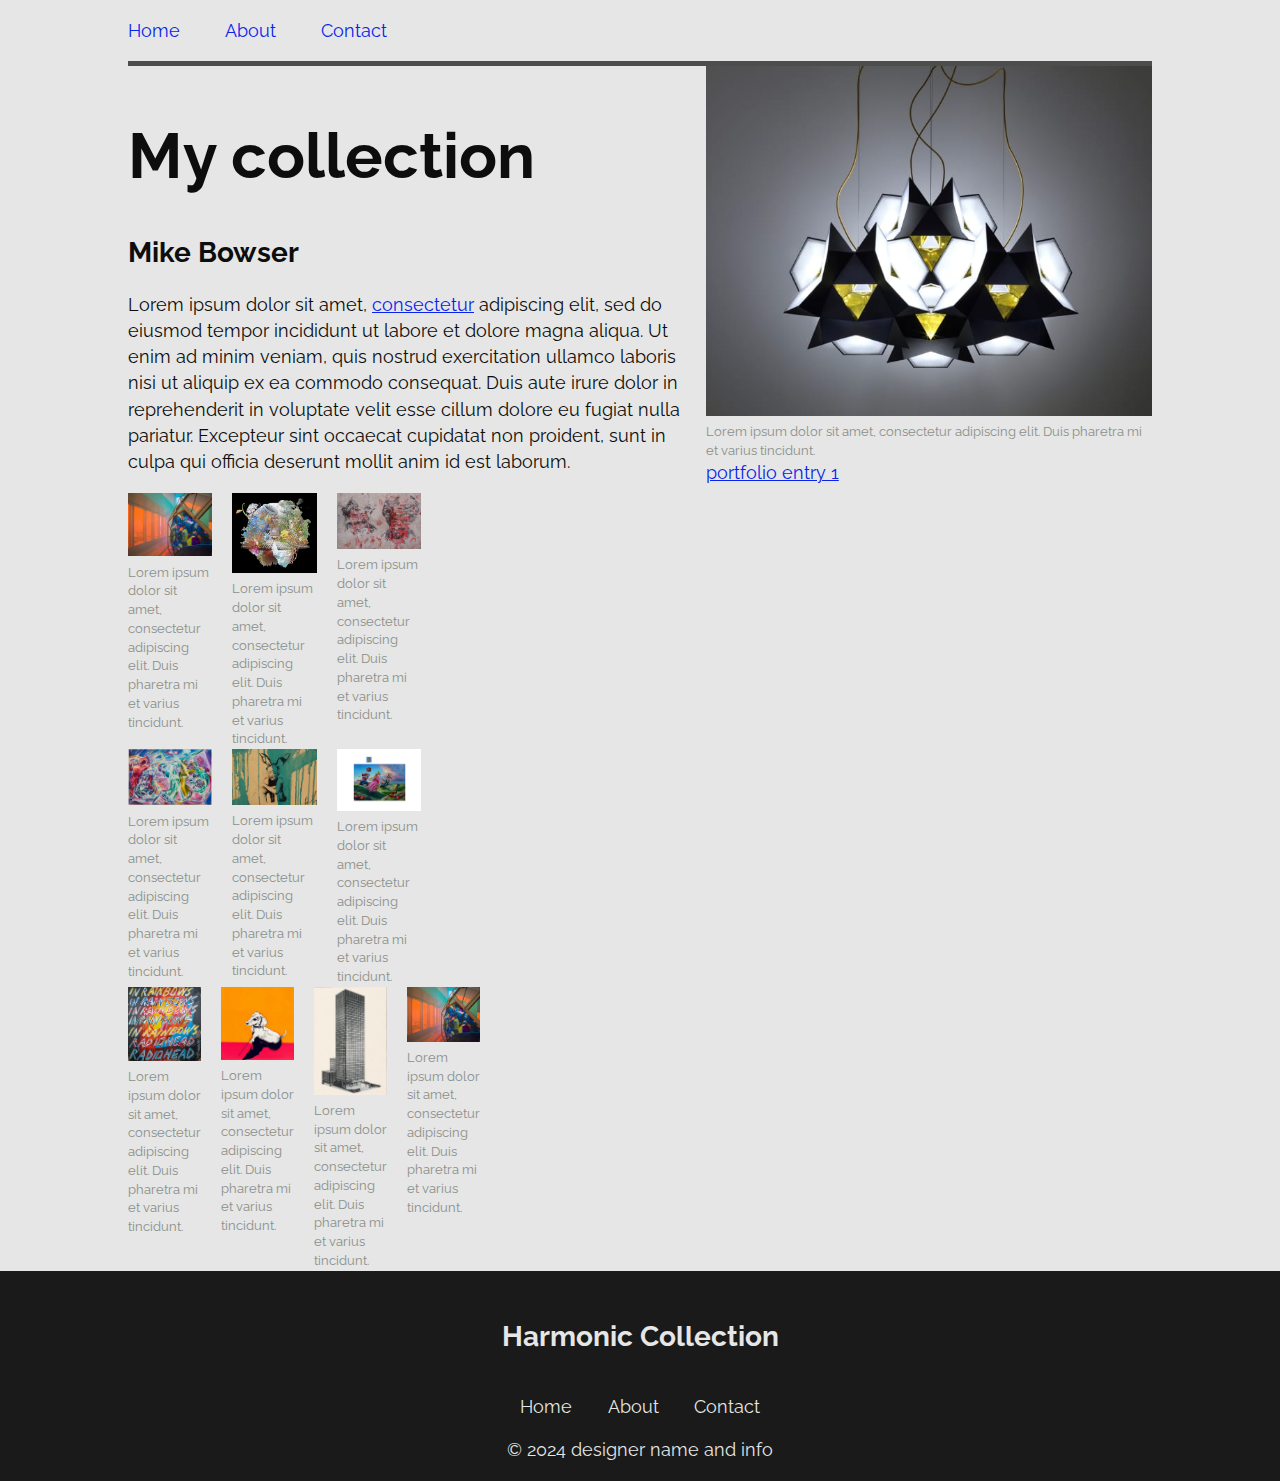
==== commit 746de203: "new entry" ====
--- a/index.html
+++ b/index.html
@@ -51,7 +51,7 @@
     <figure>
       <img src="images/starbrick_5587.jpg" alt="art image" />
       <figcaption>Lorem ipsum dolor sit amet, consectetur adipiscing elit. Duis pharetra mi et varius tincidunt.</figcaption>
-      <a href="entry-example-blocks.html">Starbrick exhibition</a>
+      <a href="entries/portfolio-entry-1.html">portfolio entry 1</a>
   </figure>
   </section>
   <section class="grid-container col-3">
